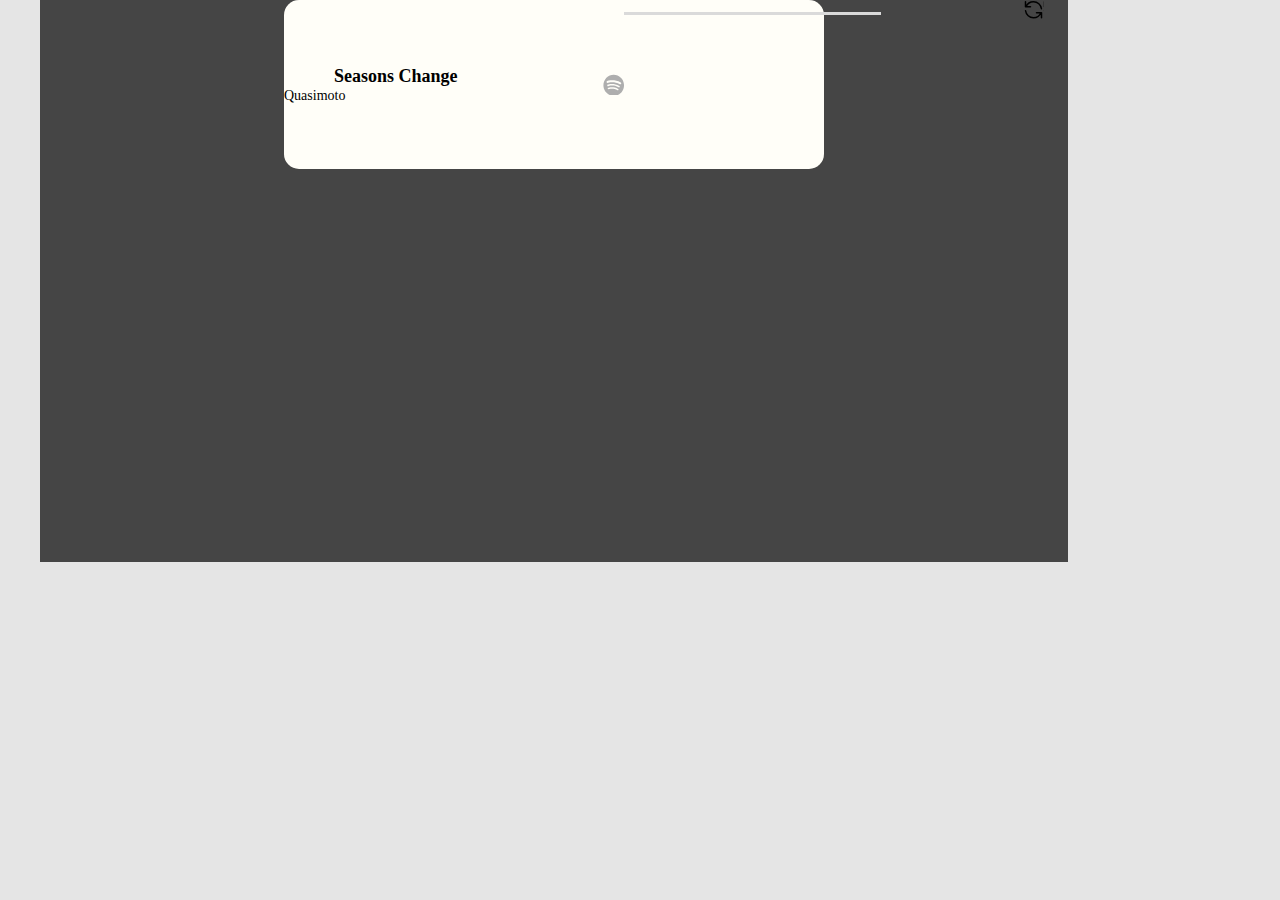
==== index.html @ fc7ba553 "problem solving" ====
<!DOCTYPE html>
<html lang="en">
  <head>
    <meta charset="UTF-8" />
    <meta http-equiv="X-UA-Compatible" content="IE=edge" />
    <meta name="viewport" content="width=device-width, initial-scale=1.0" />
    <link rel="stylesheet" href="style.css" />
    <title>Document</title>
  </head>
  <body>
    <div class="fone">
      <div class="wrapper">
        <div class="img"></div>
        <div class="title">
          <div class="wrapper_1">
            <div class="name_player">
            <div class="player_name">Seasons Change</div>
            <div class="artist">Quasimoto</div>
        </div>
            <div class="vector"></div>
          </div>
          <div class="wrapper_2">
            <div class="progress"></div>
            <div class="time">00:00</div>
          </div>
          <div class="btn">
            <div class="icon"></div>
          </div>
        </div>
      </div>
    </div>
    <script src="app.js"></script>
  </body>
</html>
---- style.css ----
* {
    margin: 0;
    padding: 0;
    font-style: normal;
}

body {
    width: 1200px;
    margin: auto;
    background-color: #E5E5E5;
}

.fone {
    width: 1028px;
    height: 562px;   
    background-color: #454545;   
}
.wrapper {
    
    display: flex;
    padding: 0px;
    width: 540px;
    height: 169px;
    background: #FFFEF8;
    border-radius: 15px;
    margin: auto;
}
.img {
    width: 169px;
    height: 169px;
    background: url(./img/img.svg);
    border-radius: 15px 0px 0px 14px;
    
}

.title {
    display: flex;
    justify-content: space-around;
}

.player_name {
    width: 149px;
    height: 22px;
    font-family: 'Inter';
    font-style: normal;
    font-weight: 700;
    font-size: 18px;
    line-height: 22px;
    margin-left: 50px;
}

.artist {
    width: 72px;
    height: 17px;
    font-family: 'Inter';
    font-style: normal;
    font-weight: 400;
    font-size: 14px;
    line-height: 17px;
}

.vector {
    Width: 21px;
    height: 20.61px;
    background: url(./img/Vector.svg);
    margin-left: 120px;
}

.wrapper_1 {
    display: flex;
    align-items: center;
}

.wrapper_2 {
    width: 400px;
    height: 20px;
    display: flex;
    align-items: center;
}

.progress {
    background: url(./img/progress.svg);
    width: 257px;
    height: 3px;
    background: #DADADA;
    margin-top: 7px;
}

.time {
    width: 30px;
    height: 15px;
    font-family: 'Inter';
    font-style: normal;
    font-weight: 400;
    font-size: 12px;
    color: #454545;
    margin-left: 7px;
}

.icon {
    width: 20px;
    height: 20px;
    background: url(./img/Icon.svg);
}
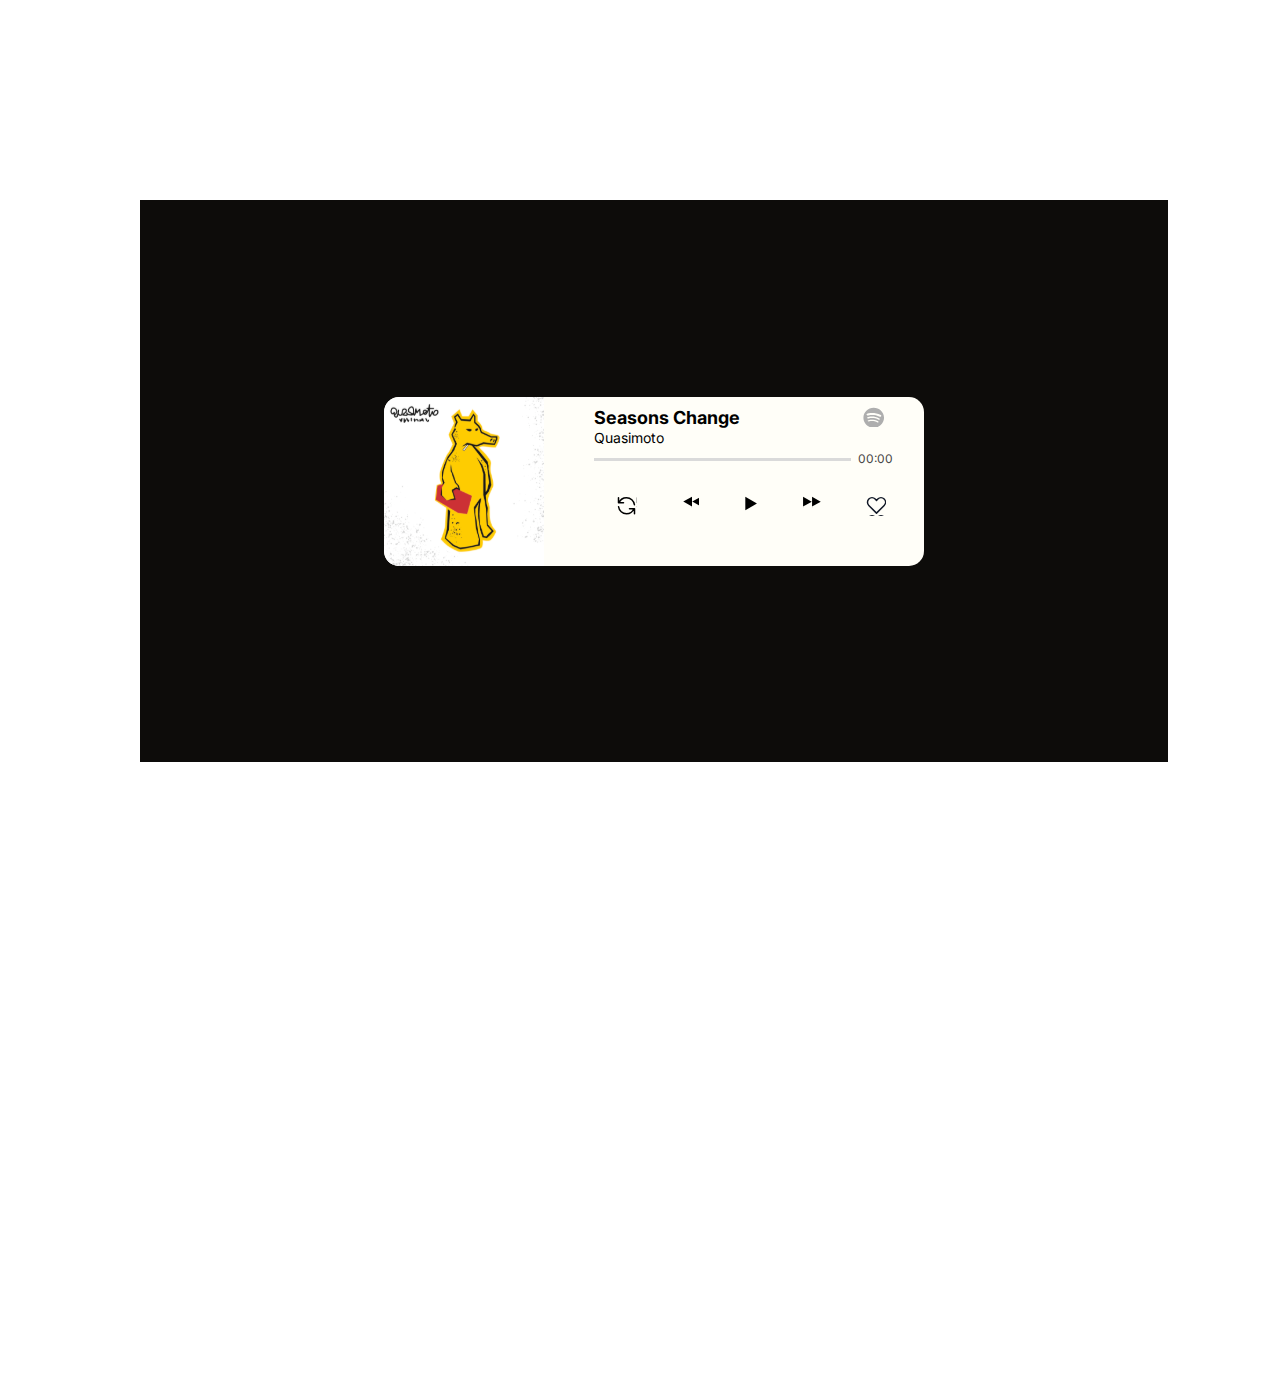
==== commit 39d77e9a: "verstka" ====
--- a/index.html
+++ b/index.html
@@ -1,34 +1,52 @@
 <!DOCTYPE html>
 <html lang="en">
-  <head>
-    <meta charset="UTF-8" />
-    <meta http-equiv="X-UA-Compatible" content="IE=edge" />
-    <meta name="viewport" content="width=device-width, initial-scale=1.0" />
-    <link rel="stylesheet" href="style.css" />
-    <title>Document</title>
-  </head>
-  <body>
+
+<head>
+    <meta charset="UTF-8">
+    <meta http-equiv="X-UA-Compatible" content="IE=edge">
+    <meta name="viewport" content="width=device-width, initial-scale=1.0">
+    <link rel="stylesheet" href="./style.css">
+    <link rel="preconnect" href="https://fonts.googleapis.com">
+    <link rel="preconnect" href="https://fonts.gstatic.com" crossorigin>
+    <link href="https://fonts.googleapis.com/css2?family=Inter:wght@400;700&display=swap" rel="stylesheet">
+    <title>audio-player</title>
+</head>
+
+<body>
+    <audio src=""></audio>
     <div class="fone">
-      <div class="wrapper">
-        <div class="img"></div>
-        <div class="title">
-          <div class="wrapper_1">
-            <div class="name_player">
-            <div class="player_name">Seasons Change</div>
-            <div class="artist">Quasimoto</div>
+        <div class="wrapper">
+            <div class="ellipse"></div>
+            <div class="wrapper_2">
+
+                <div class="title">
+
+                    <div class="zag">
+                        <div class="player_name">Seasons Change
+                            <div class="artist">Quasimoto</div>
+                            <div class="wrapper_3">
+                                <div class="progress"></div>
+                                <div class="time">00:00</div>
+                            </div>
+                            <div class="btn">
+                                <div class="reverse"></div>
+                                <div class="left"></div>
+                                <div class="play"></div>
+                                <div class="rigth "></div>
+                                <div class="like "></div>
+                            </div>
+
+                        </div>
+                        <div class="vector"></div>
+
+                    </div>
+
+
+                </div>
+
+            </div>
         </div>
-            <div class="vector"></div>
-          </div>
-          <div class="wrapper_2">
-            <div class="progress"></div>
-            <div class="time">00:00</div>
-          </div>
-          <div class="btn">
-            <div class="icon"></div>
-          </div>
-        </div>
-      </div>
-    </div>
-    <script src="app.js"></script>
-  </body>
-</html>
+        <script src="app.js"></script>
+</body>
+
+</html>--- a/style.css
+++ b/style.css
@@ -1,20 +1,25 @@
 * {
     margin: 0;
     padding: 0;
-    font-style: normal;
 }
 
 body {
-    width: 1200px;
+    padding-top:200px;
+
+    width: 1000px;
+    height: 1200px;
     margin: auto;
-    background-color: #E5E5E5;
 }
 
 .fone {
+    display: flex;
+    align-items: center;
     width: 1028px;
-    height: 562px;   
-    background-color: #454545;   
+    height: 562px;
+    background: #0d0c0a;
+    margin: auto;
 }
+
 .wrapper {
     
     display: flex;
@@ -25,17 +30,26 @@
     border-radius: 15px;
     margin: auto;
 }
-.img {
-    width: 169px;
+.zag {
+     display: flex;
+}
+.wrapper_2 {
+    display: flex;
+    width: 400px;
     height: 169px;
-    background: url(./img/img.svg);
-    border-radius: 15px 0px 0px 14px;
-    
+    padding-top: 10px;
 }
 
 .title {
     display: flex;
     justify-content: space-around;
+}
+
+.ellipse {
+    width: 169px;
+    height: 169px;
+    background: url(./assets/img_1.svg);
+    border-radius: 14.6957px 0px 0px 14px;
 }
 
 .player_name {
@@ -62,28 +76,23 @@
 .vector {
     Width: 21px;
     height: 20.61px;
-    background: url(./img/Vector.svg);
+    background: url(./assets/Vector.svg);
     margin-left: 120px;
 }
 
-.wrapper_1 {
-    display: flex;
-    align-items: center;
+.progress {
+    background: url(./assets/progress.svg);
+    width: 257px;
+    height: 3px;
+    background: #DADADA;
+    margin-top: 7px;
 }
 
-.wrapper_2 {
+.wrapper_3 {
     width: 400px;
     height: 20px;
     display: flex;
     align-items: center;
-}
-
-.progress {
-    background: url(./img/progress.svg);
-    width: 257px;
-    height: 3px;
-    background: #DADADA;
-    margin-top: 7px;
 }
 
 .time {
@@ -96,9 +105,41 @@
     color: #454545;
     margin-left: 7px;
 }
-
-.icon {
+.btn {
+      display: flex;
+    justify-content: space-around;
+    width: 340px;
+    height: 20px;
+    margin-top: 30px;
+}
+.reverse {
     width: 20px;
     height: 20px;
-    background: url(./img/Icon.svg);
-}+    background: url(./assets/Icon.svg);
+}
+
+.left {
+    width: 16px;
+    height: 12px;
+    background: url(./assets/left.svg);
+}
+
+.play {
+    width: 12px;
+    height: 15px;
+    background: url(./assets/play.svg);
+}
+
+.rigth {
+    width: 18px;
+    height: 12px;
+    background: url(./assets/rigth.svg);
+}
+
+.like {
+    width: 20px;
+    height: 20px;
+    background: url(./assets/like.svg);
+    margin-right: 25px;
+
+}
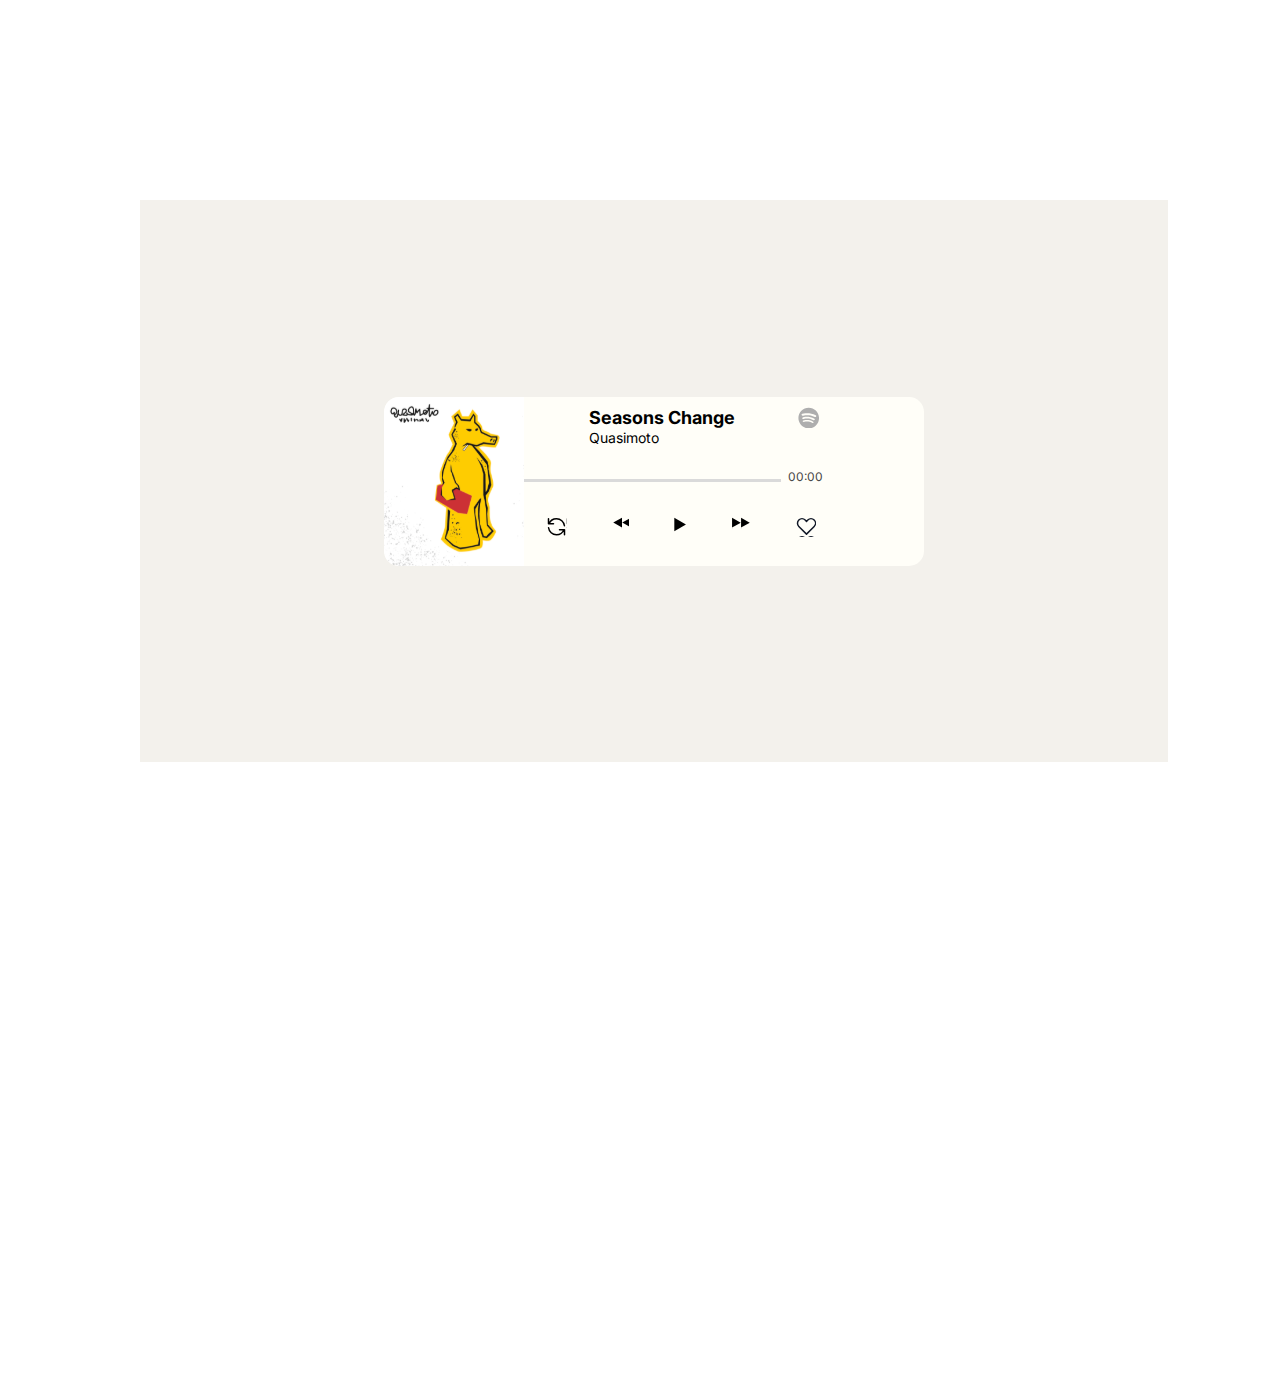
==== commit e786120c: "p/s" ====
--- a/index.html
+++ b/index.html
@@ -13,40 +13,43 @@
 </head>
 
 <body>
-    <audio src=""></audio>
     <div class="fone">
         <div class="wrapper">
             <div class="ellipse"></div>
             <div class="wrapper_2">
 
                 <div class="title">
-
                     <div class="zag">
-                        <div class="player_name">Seasons Change
-                            <div class="artist">Quasimoto</div>
-                            <div class="wrapper_3">
-                                <div class="progress"></div>
-                                <div class="time">00:00</div>
-                            </div>
-                            <div class="btn">
-                                <div class="reverse"></div>
-                                <div class="left"></div>
-                                <div class="play"></div>
-                                <div class="rigth "></div>
-                                <div class="like "></div>
-                            </div>
-
-                        </div>
-                        <div class="vector"></div>
-
+                        <div class="player_name">Seasons Change </div>
+                        <div class="artist">Quasimoto</div>
                     </div>
 
-
+                    <div class="vector"></div>
                 </div>
 
+                <div class="wrapper_3">
+                    <div class="progress"></div>
+                    <div class="time">00:00</div>
+                </div>
+
+                <div class="btn">
+                    <div class="reverse"></div>
+                    <div class="left"></div>
+                    <div class="play"></div>
+                    <div class="right "></div>
+                    <div class="like"></div>
+                </div>
+
+
             </div>
+            <audio src=""></audio>
+
+
         </div>
-        <script src="app.js"></script>
+
+    </div>
+    </div>
+    <script src="app.js"></script>
 </body>
 
 </html>--- a/style.css
+++ b/style.css
@@ -4,7 +4,7 @@
 }
 
 body {
-    padding-top:200px;
+    padding-top: 200px;
 
     width: 1000px;
     height: 1200px;
@@ -16,12 +16,12 @@
     align-items: center;
     width: 1028px;
     height: 562px;
-    background: #0d0c0a;
+    background: #f3f1ec;
     margin: auto;
 }
 
 .wrapper {
-    
+
     display: flex;
     padding: 0px;
     width: 540px;
@@ -30,20 +30,13 @@
     border-radius: 15px;
     margin: auto;
 }
-.zag {
-     display: flex;
-}
+
 .wrapper_2 {
-    display: flex;
-    width: 400px;
-    height: 169px;
-    padding-top: 10px;
+    
+margin-top: 10px;
+   
 }
 
-.title {
-    display: flex;
-    justify-content: space-around;
-}
 
 .ellipse {
     width: 169px;
@@ -51,6 +44,20 @@
     background: url(./assets/img_1.svg);
     border-radius: 14.6957px 0px 0px 14px;
 }
+
+
+.title {
+    width: 310px;
+    height: 60px;
+    display: flex;
+    justify-content: space-around;
+
+}
+
+.zag {
+    margin-right: 30px;
+}
+
 
 .player_name {
     width: 149px;
@@ -71,13 +78,13 @@
     font-weight: 400;
     font-size: 14px;
     line-height: 17px;
+    margin-left: 50px;
 }
 
 .vector {
     Width: 21px;
-    height: 20.61px;
+    height: 21px;
     background: url(./assets/Vector.svg);
-    margin-left: 120px;
 }
 
 .progress {
@@ -105,13 +112,15 @@
     color: #454545;
     margin-left: 7px;
 }
+
 .btn {
-      display: flex;
+    display: flex;
     justify-content: space-around;
     width: 340px;
     height: 20px;
     margin-top: 30px;
 }
+
 .reverse {
     width: 20px;
     height: 20px;
@@ -130,10 +139,10 @@
     background: url(./assets/play.svg);
 }
 
-.rigth {
+.right {
     width: 18px;
     height: 12px;
-    background: url(./assets/rigth.svg);
+    background: url(./assets/right.svg);
 }
 
 .like {
@@ -142,4 +151,4 @@
     background: url(./assets/like.svg);
     margin-right: 25px;
 
-}
+}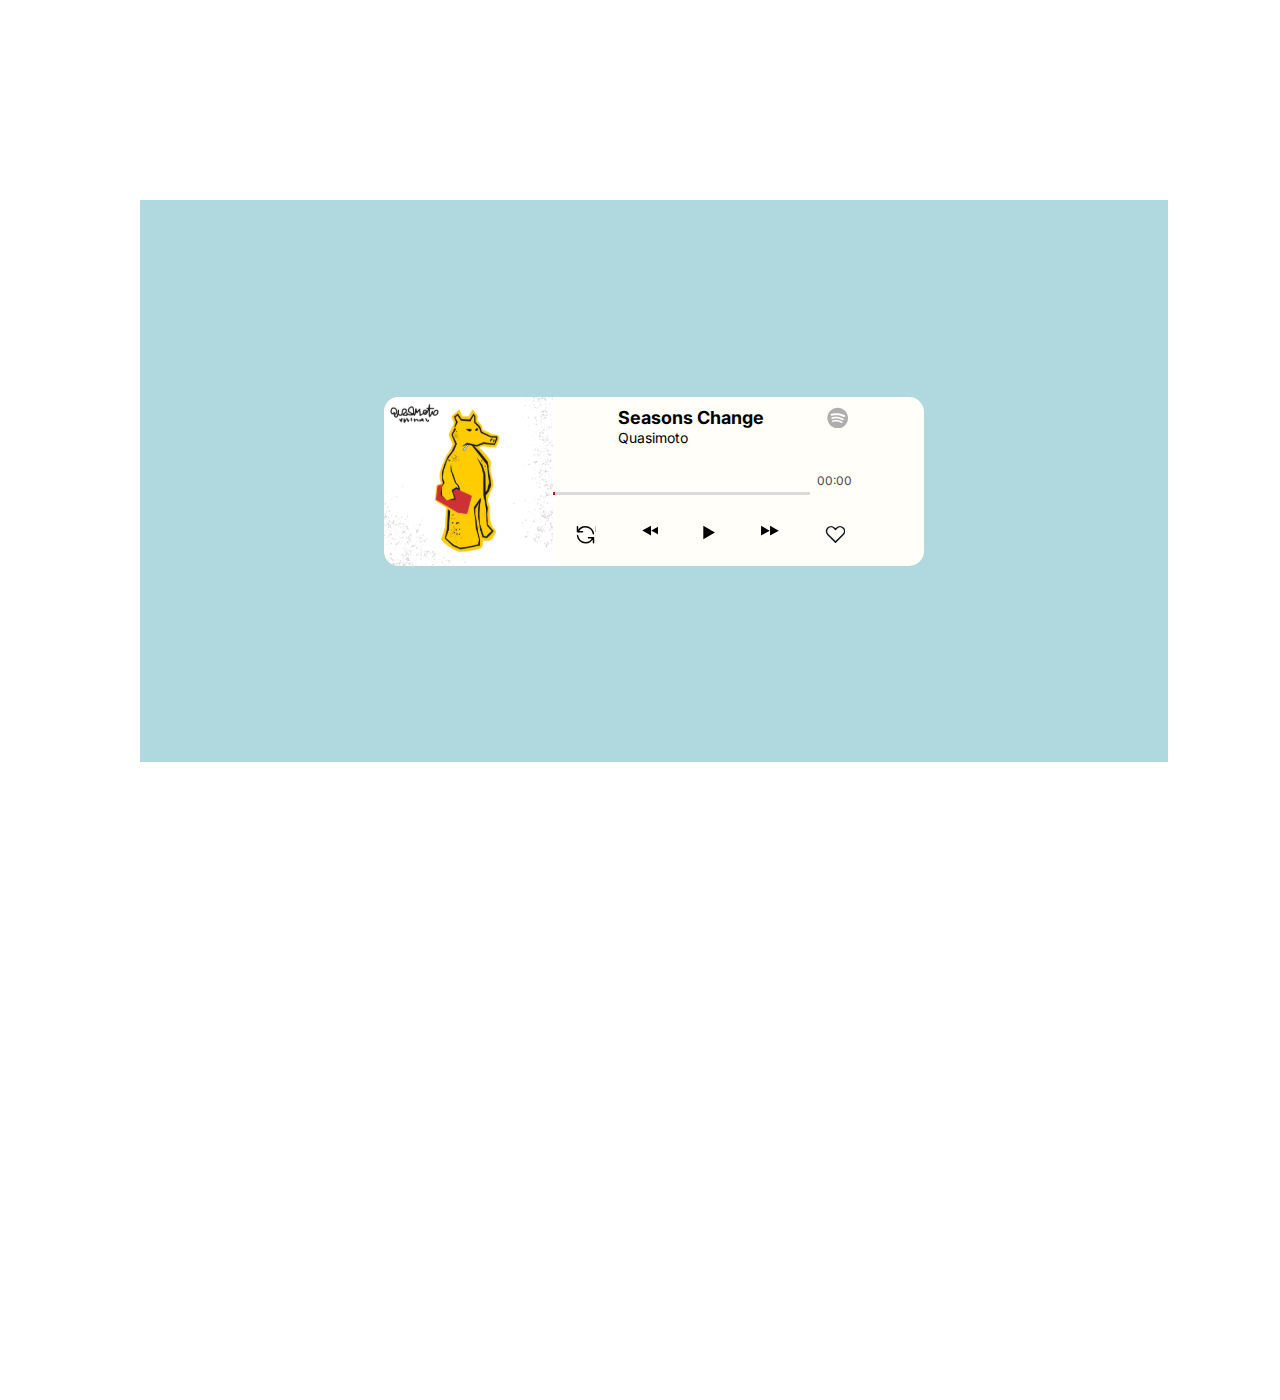
==== commit 4b6ce716: "problem solving" ====
--- a/index.html
+++ b/index.html
@@ -27,9 +27,12 @@
                     <div class="vector"></div>
                 </div>
 
-                <div class="wrapper_3">
-                    <div class="progress"></div>
-                    <div class="time">00:00</div>
+                <div class="wrapper_4">
+                    <audio src=""></audio>
+                    <div class="wrapper_3">
+                        <div class="progress"></div>
+                    </div>
+                    <div id="time">00:00</div>
                 </div>
 
                 <div class="btn">
--- a/style.css
+++ b/style.css
@@ -16,7 +16,7 @@
     align-items: center;
     width: 1028px;
     height: 562px;
-    background: #f3f1ec;
+    background: #b0d8df;
     margin: auto;
 }
 
@@ -32,9 +32,10 @@
 }
 
 .wrapper_2 {
-    
-margin-top: 10px;
-   
+    width: 350px;
+    height: 169px;
+    margin-top: 10px;
+
 }
 
 
@@ -42,7 +43,7 @@
     width: 169px;
     height: 169px;
     background: url(./assets/img_1.svg);
-    border-radius: 14.6957px 0px 0px 14px;
+    border-radius: 1px 0px 0px 14px;
 }
 
 
@@ -88,21 +89,26 @@
 }
 
 .progress {
-    background: url(./assets/progress.svg);
-    width: 257px;
+    /* background: url(./assets/progress.svg);*/
+    background-color: #d20d2e;
     height: 3px;
-    background: #DADADA;
-    margin-top: 7px;
+    width: 2px
+}
+
+.wrapper_4 {
+    display: flex;
+    flex-direction: row;
+    align-items: center;
 }
 
 .wrapper_3 {
-    width: 400px;
-    height: 20px;
-    display: flex;
-    align-items: center;
+    width: 257px;
+    height: 3px;
+    margin-top: 25px;
+    background-color: #DADADA;
 }
 
-.time {
+#time {
     width: 30px;
     height: 15px;
     font-family: 'Inter';
@@ -147,7 +153,7 @@
 
 .like {
     width: 20px;
-    height: 20px;
+    height: 18px;
     background: url(./assets/like.svg);
     margin-right: 25px;
 
